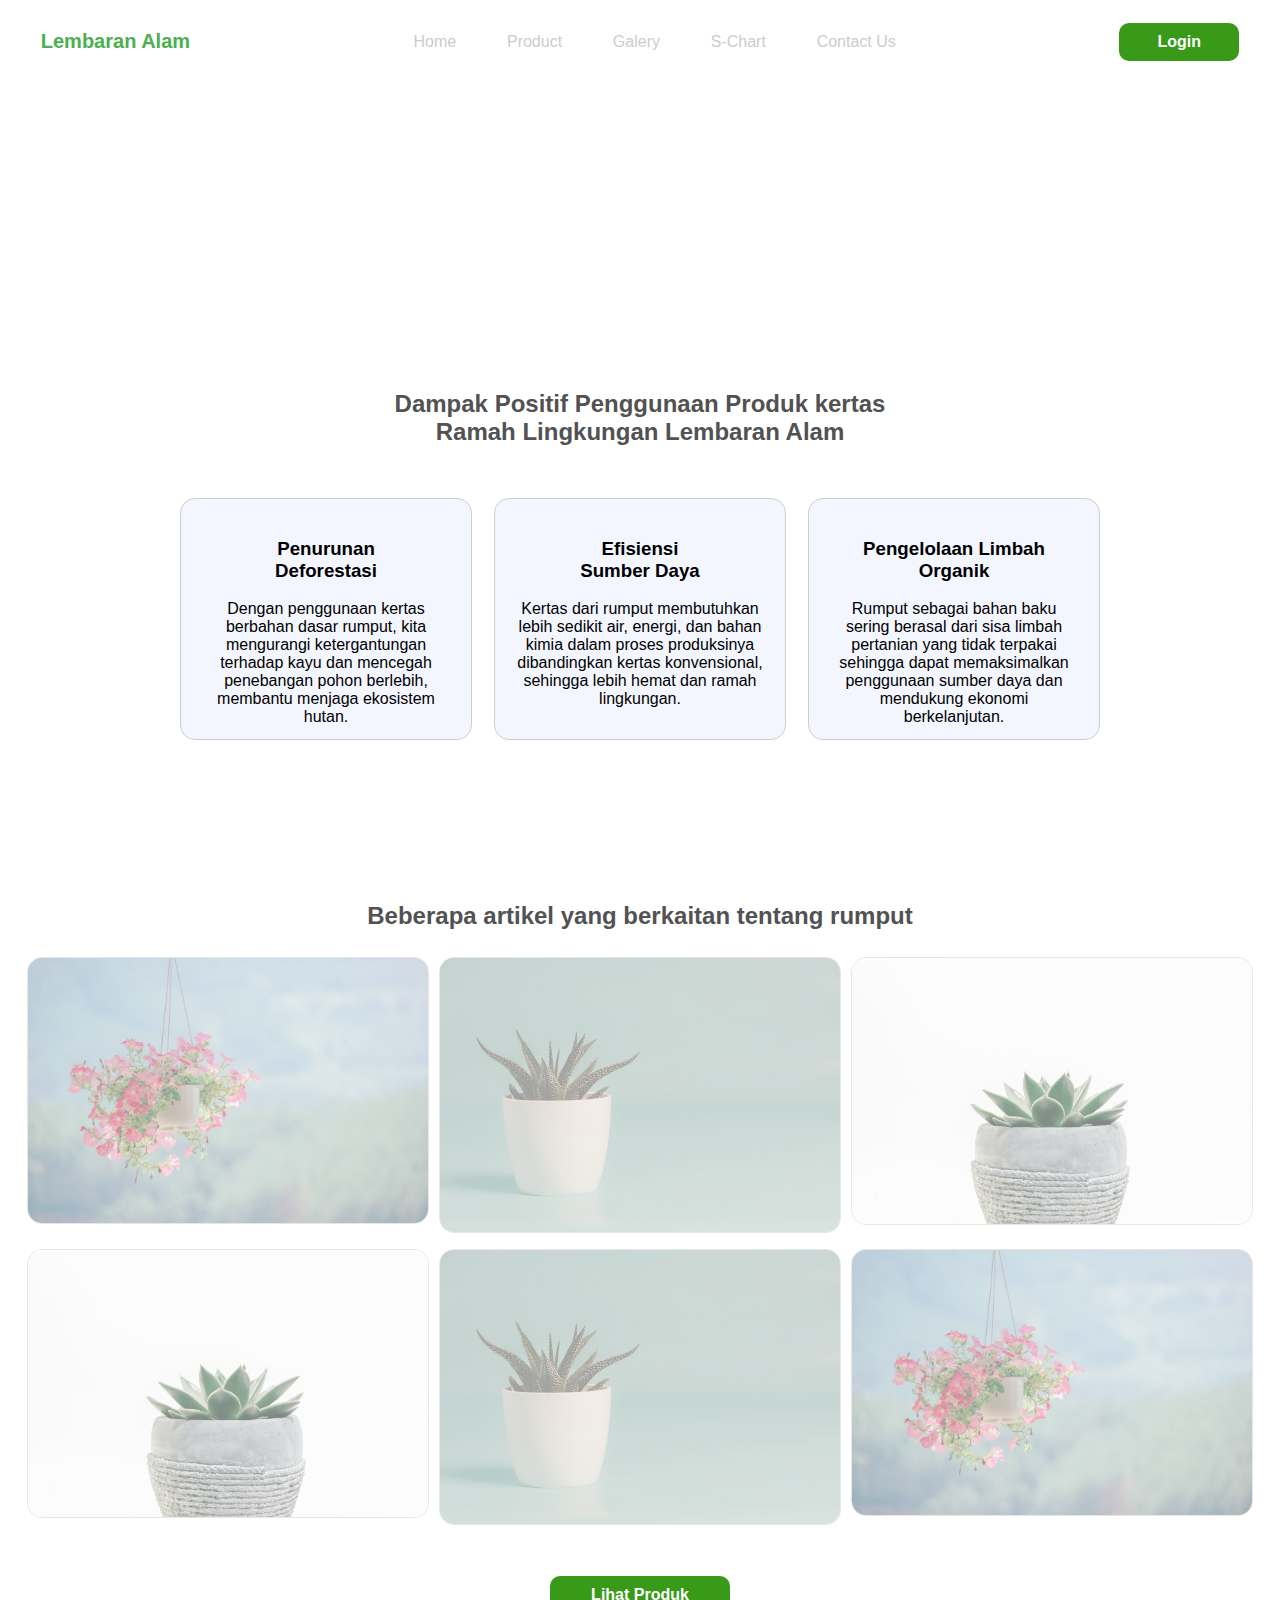
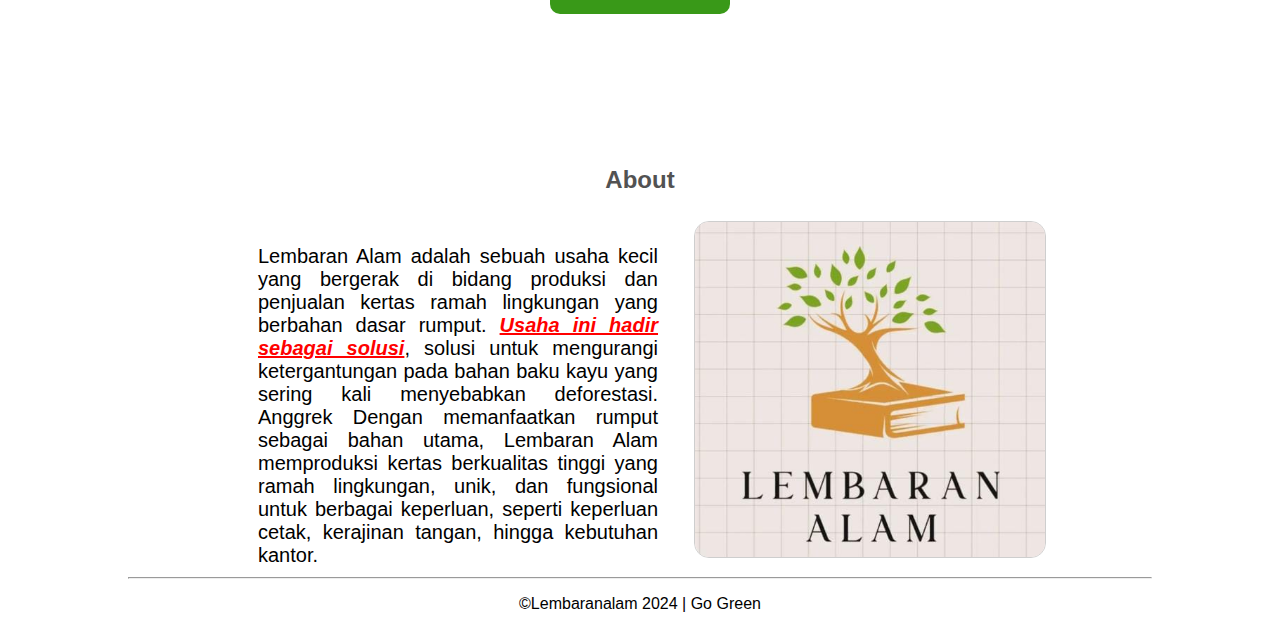
==== index.html @ abf785be "first commit" ====
<!DOCTYPE html>
<html lang="en">
  <head>
    <meta charset="UTF-8" />
    <meta name="viewport" content="width=1, initial-scale=1.0" />
    <link rel="stylesheet" href="styles/styles.css" />
    <title>Tugas 1</title>
  </head>

  <body>
    <table>
      <!-- hero section -->
      <section id="navigate">
        <div>
          <tr class="nav">
            <td><p>Lembaran Alam</p></td>
            <td>&nbsp;&nbsp;&nbsp;&nbsp;&nbsp;&nbsp;&nbsp;&nbsp;</td>
            <td>&nbsp;&nbsp;&nbsp;&nbsp;&nbsp;&nbsp;&nbsp;&nbsp;</td>
            <td><a href="index.html">Home</a></td>
            <td><a href="produk.html">Product</a></td>
            <td><a href="about">Galery</a></td>
            <td><a href="">S-Chart</a></td>
            <td><a href="">Contact Us</a></td>
            <td>&nbsp;&nbsp;&nbsp;&nbsp;&nbsp;&nbsp;&nbsp;&nbsp;</td>
            <td>&nbsp;&nbsp;&nbsp;&nbsp;&nbsp;&nbsp;&nbsp;&nbsp;</td>
            <td>
              <button class="btn-login" onclick="window.location.href='-';">
                Login
              </button>
            </td>
          </tr>

          <tr class="video-view">
            <td colspan="10">
              <div class="video-container">
                <video
                  class="video1"
                  autoplay
                  src="assets/video/video2.mp4"
                ></video>
              </div>
            </td>
          </tr>
        </div>
      </section>
      <!-- hero section -->

      <!-- info -->
      <section id="info">
        <tr class="title-info">
          <td>
            <h2>
              Dampak Positif Penggunaan Produk kertas <br />
              Ramah Lingkungan Lembaran Alam
            </h2>
          </td>
        </tr>

        <div>
          <tr class="card-info">
            <td class="card">
              <div class="container-card">
                <h3>Penurunan <br />Deforestasi</h3>
                <p>
                  Dengan penggunaan kertas berbahan dasar rumput, 
                  kita mengurangi ketergantungan terhadap kayu dan mencegah penebangan pohon berlebih, membantu menjaga ekosistem hutan.
                </p>
              </div>
            </td>
            <td class="card">
              <div class="container-card">
                <h3>Efisiensi <br />Sumber Daya</h3>
                <p>
                  Kertas dari rumput membutuhkan lebih sedikit air, energi, dan bahan kimia dalam proses produksinya dibandingkan kertas konvensional, sehingga lebih hemat dan ramah lingkungan.
                </p>
              </div>
            </td>
            <td class="card">
              <div class="container-card">
                <h3>Pengelolaan Limbah Organik</h3>
                <p>
                  Rumput sebagai bahan baku sering berasal dari sisa limbah pertanian yang tidak terpakai<br />sehingga dapat memaksimalkan penggunaan sumber daya dan mendukung ekonomi berkelanjutan.
                </p>
              </div>
            </td>
          </tr>
        </div>
      </section>
      <!-- info -->

      <!-- produck -->
      <section id="product">
        <tr class="title-produk">
          <td>
            <h2>Beberapa artikel yang berkaitan tentang rumput</h2>
          </td>
        </tr>

        <div>
          <tr class="photo-produk">
            <td class="line1">
              <div class="img-container1">
                <img
                  src="assets/images/pexels-minan1398-906150.jpg"
                  alt="foto1"
                />
              </div>
              <div class="img-container1">
                <img
                  src="assets/images/pexels-nietjuh-1445416.jpg"
                  alt="foto1"
                />
              </div>
              <div class="img-container1">
                <img
                  src="assets/images/pexels-scottwebb-1022922.jpg"
                  alt="foto1"
                />
              </div>
            </td>
            <td class="line2">
              <div class="img-container1">
                <img
                  src="assets/images/pexels-scottwebb-1022922.jpg"
                  alt="foto1"
                />
              </div>
              <div class="img-container1">
                <img
                  src="assets/images/pexels-nietjuh-1445416.jpg"
                  alt="foto1"
                />
              </div>
              <div class="img-container1">
                <img
                  src="assets/images/pexels-minan1398-906150.jpg"
                  alt="foto1"
                />
              </div>
            </td>
          </tr>
          <tr>
            <td>
              <button
                class="btn-lihat-produk"
                onclick="window.location.href='-';"
              >
                Lihat Produk
              </button>
            </td>
          </tr>
        </div>
      </section>
      <!-- produk -->

      <!-- about -->
      <section id="about">
        <tr class="title-about">
          <td>
            <h2>About</h2>
          </td>
        </tr>

        <tr class="about-section">
          <td class="container-about">
            Lembaran Alam adalah sebuah usaha kecil yang bergerak di bidang produksi dan penjualan kertas ramah lingkungan yang berbahan dasar rumput.
            <span class="note1">Usaha ini hadir sebagai solusi</span>, solusi untuk mengurangi ketergantungan pada bahan baku kayu yang sering kali menyebabkan deforestasi. 
            <a class="artikel" href="https://dlh.probolinggokab.go.id/anggrek/"
              >Anggrek</a
            >
            Dengan memanfaatkan rumput sebagai bahan utama, Lembaran Alam memproduksi kertas berkualitas tinggi yang ramah lingkungan, unik, dan fungsional untuk berbagai keperluan, seperti keperluan cetak, kerajinan tangan, hingga kebutuhan kantor.
          </td>
          <td class="line1">
            <div class="img-container-about">
              <img src="assets/images/logo lembaran.jpg" alt="foto1" />
            </div>
          </td>
        </tr>
      </section>
      <!-- about -->

      <!-- footer -->
      <section id="footer">
          <td colspan="2">
            <div class="bagian-bawah" align="center">
              <hr />
              <p class="copyrigth">&copy;Lembaranalam 2024 | Go Green</p>
            </div>
          </td>
        </tr>
      </section>
    </table>
  </body>
</html>
---- styles/styles.css ----
body {
  margin: 0 auto;
  font-family: "Gill Sans", "Gill Sans MT", Calibri, "Trebuchet MS", sans-serif;
}

table {
  text-align: center;
  width: 100%;
  /* background-color: black; */
  border-collapse: collapse;
}

/* hero */
.nav {
  display: flex;
  justify-content: space-evenly;
}

.nav td p {
  color: #4caf50;
  font-weight: 900;
  font-size: 20px;
}

.nav td {
  padding: 10px;
  display: flex;
  justify-content: center; /* Memusatkan elemen di tengah */
  align-items: center;
}

.nav a {
  text-decoration: none;
  color: rgb(204, 204, 204);
}

.nav a:hover {
  text-decoration: underline;
  color: #399918;
}

/* btn */
.btn-login {
  background-color: #399918;
  color: white;
  width: 120px;
  padding: 10px;
  font-weight: 600;
  text-align: center;
  font-size: 16px;
  cursor: pointer;
  border-radius: 10px;
  border: none;
}

.btn-login:hover {
  background-color: #88c273;
}

/* video */
.video-container {
  width: 100%;
  max-height: 550px;
  overflow: hidden;
  border-radius: 30px;
}

.video-container video {
  width: 100%;
  height: auto;
}
/* hero */

/* info */
.title-info h2 {
  margin-top: 150px;
  color: rgb(82, 82, 82);
}

/* card */
.container-card {
  background-color: #f4f6ff;
  border-radius: 15px;
  border: 1px solid #cecece;
  padding: 20px;
  margin: 10px;
  width: 250px;
  height: 200px;
}

.container-card:hover {
  background-color: #4caf50;
  color: white;
}

.card-info {
  margin-top: 20px;
  display: flex;
  justify-content: center;
}
/* info */

/* produk */
.title-produk h2 {
  margin-top: 150px;
  color: rgb(82, 82, 82);
}

.line1,
.line2 {
  display: flex;
  justify-content: center;
}

.img-container1 img {
  margin: 5px;
  width: 400px;
  height: auto;
  border: 1px solid #cecece;
  border-radius: 15px;
  opacity: 0.5;
}

.img-container1 img:hover {
  margin: 5px;
  width: 420px;
  height: auto;
  border-radius: 15px;
  opacity: 1;
}

.btn-lihat-produk {
  margin-top: 40px;
  background-color: #399918;
  color: white;
  width: 180px;
  padding: 10px;
  font-weight: 600;
  text-align: center;
  font-size: 16px;
  cursor: pointer;
  border-radius: 10px;
  border: none;
}

.btn-lihat-produk:hover {
  background-color: #88c273;
}
/* produk */

/* about */
.title-about h2 {
  margin-top: 150px;
  color: rgb(82, 82, 82);
}

.about-section {
  display: flex;
  justify-content: center;
}

.container-about {
  padding: 20px;
  font-size: 20px;
  margin: 10px;
  width: 400px;
  height: 220px;
  text-align: justify;
}

.img-container-about img {
  margin: 5px;
  width: 350px;
  height: auto;
  border: 1px solid #cecece;
  border-radius: 15px;
}

.img-container-about img:hover {
  margin: 5px;
  width: 610px;
  height: auto;
  border: 1px solid #cecece;
  border-radius: 15px;
}

.note1 {
  color: red;
  font-weight: bold;
  font-style: italic;
  text-decoration: underline;
}

.artikel {
  color: black;
  text-decoration: none;
}

.artikel:hover {
  color: #4caf50;
  text-decoration: underline;
}
/* about */

/* footer */
.bagian-footer {
  display: flex;
  justify-content: center;
}

.bagian-bawah hr {
  width: 80%;
}
/* footer */
.img-container3 {
  margin-right: 20px; /* Jarak antara foto */
}

.img-container3 img {
  width: 400px; /* Ukuran awal foto */
  height: 400px; /* Ukuran awal foto */
  object-fit: cover; /* Gambar tidak terdistorsi */
  border: 1px solid #cecece; /* Border seperti di .img-container1 */
  border-radius: 15px; /* Border radius seperti di .img-container1 */
  opacity: 0.5; /* Opacity awal seperti di .img-container1 */
  transition: all 0.3s ease; /* Transisi halus untuk efek hover */
}

.img-container3 img:hover {
  width: 500px; /* Ukuran membesar saat dihover */
  height: 500px; /* Ukuran membesar saat dihover */
  opacity: 1; /* Opacity penuh saat dihover */
  border: 1px solid #cecece; /* Border tetap konsisten */
  border-radius: 15px; /* Border radius tetap konsisten */
}
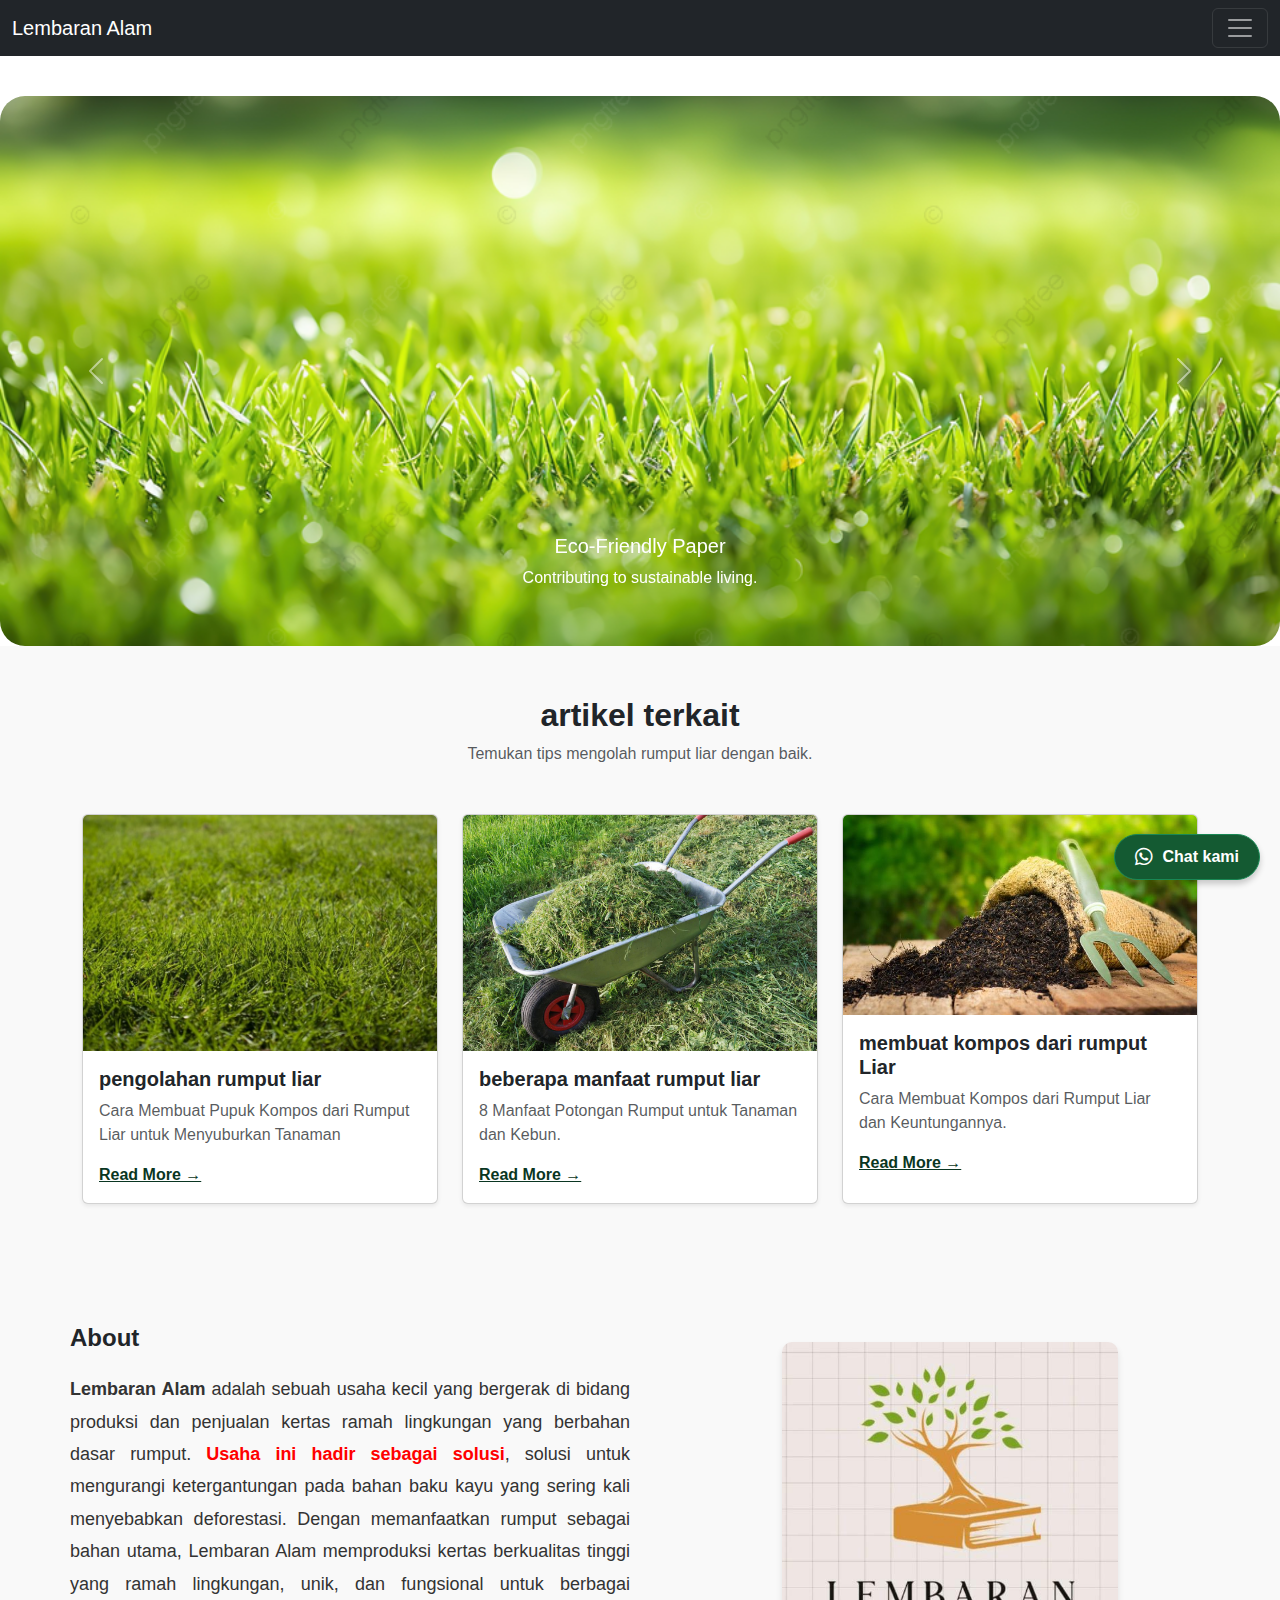
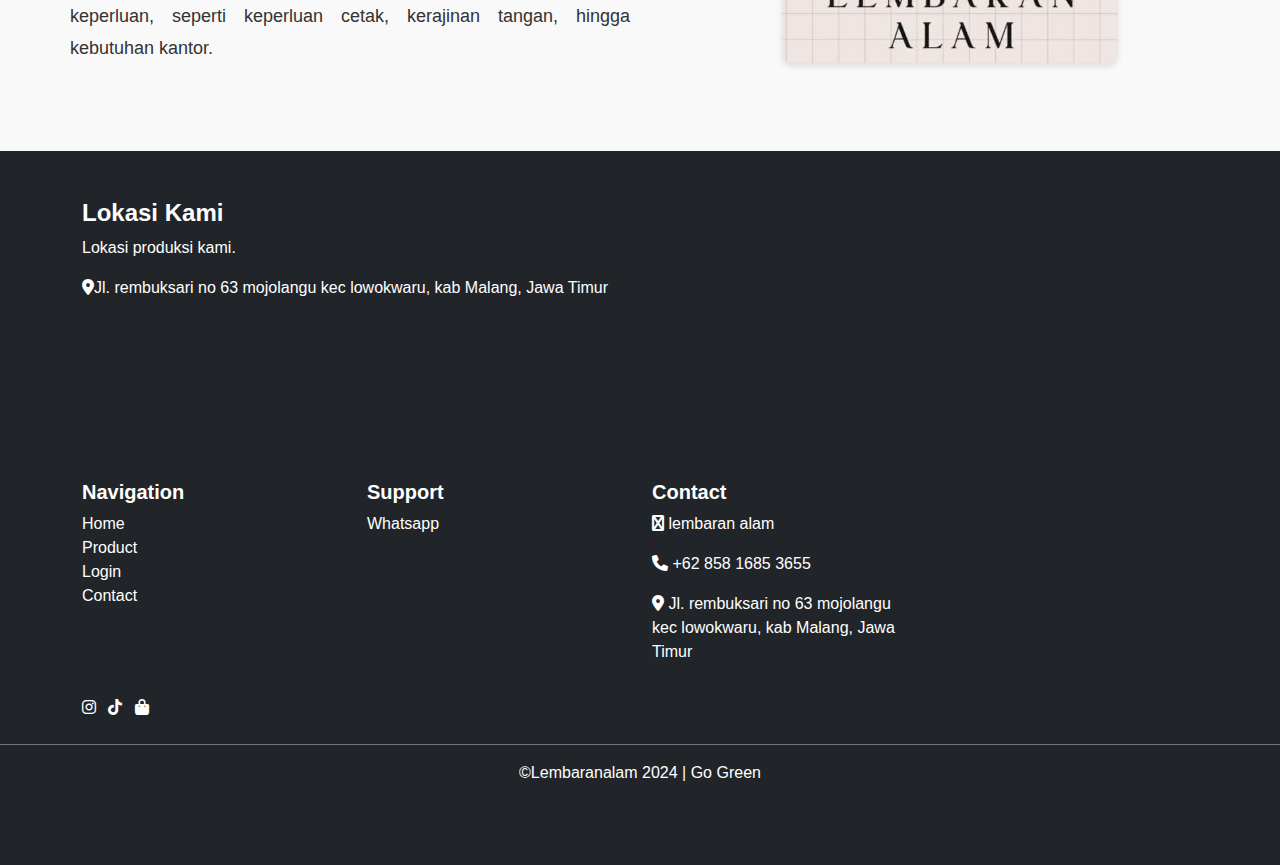
==== commit bf4dca9a: "menambahkan pada bagian artikel" ====
--- a/index.html
+++ b/index.html
@@ -2,193 +2,366 @@
 <html lang="en">
   <head>
     <meta charset="UTF-8" />
-    <meta name="viewport" content="width=1, initial-scale=1.0" />
-    <link rel="stylesheet" href="styles/styles.css" />
-    <title>Tugas 1</title>
+    <meta name="viewport" content="width=device-width, initial-scale=1.0" />
+    <title>Lembaran Alam</title>
+    <!-- Bootstrap CSS -->
+    <link rel="stylesheet" href="https://cdn.jsdelivr.net/npm/bootstrap@5.3.0-alpha1/dist/css/bootstrap.min.css" />
+    <!-- FontAwesome -->
+    <link rel="stylesheet" href="https://cdnjs.cloudflare.com/ajax/libs/font-awesome/6.0.0-beta3/css/all.min.css" />
+    <style>
+      body {
+        font-family: "Gill Sans", "Gill Sans MT", Calibri, "Trebuchet MS", sans-serif;
+      }
+
+      .carousel-inner img {
+        max-height: 550px;
+        object-fit: cover;
+        border-radius: 25px;
+      }
+
+      .info-card:hover {
+        background-color: #4caf50;
+        color: white;
+        transition: 0.3s;
+      }
+
+      .btn-lihat-produk {
+        background-color: #399918;
+        color: white;
+        font-weight: 600;
+        border-radius: 10px;
+      }
+
+      .btn-lihat-produk:hover {
+        background-color: #88c273;
+      }
+
+      .footer {
+        background-color: var(--bs-success-emphasis-bg); /* Hijau tema utama */
+        color: var(--bs-success-emphasis); /* Warna hijau terang untuk teks */
+        font-size: 14px;
+      }
+
+      .footer h5,
+      .footer h4 {
+        color: var(--bs-success-emphasis); /* Heading menggunakan warna hijau terang */
+        font-weight: bold;
+      }
+
+      .footer p,
+      .footer a {
+        color: var(--bs-success); /* Teks dan link hijau default */
+      }
+
+      .footer a:hover {
+        color: var(--bs-success-emphasis); /* Warna hijau lebih terang saat hover */
+        text-decoration: underline;
+      }
+
+      .footer .btn-success {
+        background-color: var(--bs-success); /* Tombol hijau default */
+        border: none;
+        color: #ffffff; /* Teks tombol putih */
+      }
+
+      .footer .btn-success:hover {
+        background-color: var(--bs-success-emphasis); /* Warna hijau lebih terang saat hover */
+      }
+
+      .footer .border-secondary {
+        border-color: var(--bs-success); /* Garis pemisah hijau */
+      }
+
+      .footer .fab,
+      .footer .fas {
+        color: var(--bs-success); /* Ikon hijau */
+      }
+
+      .footer .fab:hover,
+      .footer .fas:hover {
+        color: var(--bs-success-emphasis); /* Ikon berubah lebih terang saat hover */
+      }
+
+
+
+
+      .img-container3 img {
+        width: 400px;
+        height: 400px;
+        object-fit: cover;
+        border: 1px solid #cecece;
+        border-radius: 15px;
+        opacity: 0.5;
+        transition: all 0.3s ease;
+      }
+
+      .img-container3 img:hover {
+        width: 500px; /* Ukuran membesar saat dihover */
+        height: 500px; /* Ukuran membesar saat dihover */
+        opacity: 1; /* Opacity penuh saat dihover */
+        border: 1px solid #cecece; /* Border tetap konsisten */
+        border-radius: 15px; /* Border radius tetap konsisten */
+      } 
+
+      .hover-card {
+        transition: transform 0.3s, box-shadow 0.3s;
+      }
+
+      .hover-card:hover {
+        transform: translateY(-10px);
+        box-shadow: 0 10px 20px rgba(0, 0, 0, 0.2);
+      }
+      .floating-button {
+        position: fixed;
+        bottom: 20px; /* Jarak dari bawah */
+        right: 20px; /* Jarak dari kanan */
+        z-index: 1000; /* Supaya berada di atas elemen lainnya */
+        box-shadow: 0 4px 6px rgba(0, 0, 0, 0.2); /* Bayangan */
+        border-radius: 50px; /* Membuat tombol lebih bulat */
+      }
+
+      .floating-button a {
+        display: flex;
+        align-items: center;
+        justify-content: center;
+        gap: 10px; /* Jarak ikon dengan teks */
+        background-color: #145a32; /* Warna hijau */
+        color: white; /* Teks putih */
+        font-weight: bold;
+        padding: 10px 20px; /* Spasi di dalam tombol */
+        text-decoration: none;
+        border-radius: 50px;
+      }
+
+      .floating-button a:hover {
+        background-color: #1e8449; /* Warna hijau lebih terang saat hover */
+        text-decoration: none;
+      }
+
+      .floating-button i {
+        font-size: 20px; /* Ukuran ikon */
+      }
+
+      @media (max-width: 768px) {
+      .about-us div {
+        flex: 100%;
+        text-align: center;
+      }
+
+      .about-us img {
+        max-width: 80%;
+      }
+    }
+
+
+    </style>
   </head>
-
   <body>
-    <table>
-      <!-- hero section -->
-      <section id="navigate">
-        <div>
-          <tr class="nav">
-            <td><p>Lembaran Alam</p></td>
-            <td>&nbsp;&nbsp;&nbsp;&nbsp;&nbsp;&nbsp;&nbsp;&nbsp;</td>
-            <td>&nbsp;&nbsp;&nbsp;&nbsp;&nbsp;&nbsp;&nbsp;&nbsp;</td>
-            <td><a href="index.html">Home</a></td>
-            <td><a href="produk.html">Product</a></td>
-            <td><a href="about">Galery</a></td>
-            <td><a href="">S-Chart</a></td>
-            <td><a href="">Contact Us</a></td>
-            <td>&nbsp;&nbsp;&nbsp;&nbsp;&nbsp;&nbsp;&nbsp;&nbsp;</td>
-            <td>&nbsp;&nbsp;&nbsp;&nbsp;&nbsp;&nbsp;&nbsp;&nbsp;</td>
-            <td>
-              <button class="btn-login" onclick="window.location.href='-';">
-                Login
-              </button>
-            </td>
-          </tr>
-
-          <tr class="video-view">
-            <td colspan="10">
-              <div class="video-container">
-                <video
-                  class="video1"
-                  autoplay
-                  src="assets/video/video2.mp4"
-                ></video>
+    <!-- Navbar -->
+    <nav class="navbar navbar-dark bg-dark fixed-top">
+      <div class="container-fluid">
+        <a class="navbar-brand" href="#">Lembaran Alam</a>
+        <button
+          class="navbar-toggler"
+          type="button"
+          data-bs-toggle="offcanvas"
+          data-bs-target="#offcanvasNavbar"
+          aria-controls="offcanvasNavbar"
+        >
+          <span class="navbar-toggler-icon"></span>
+        </button>
+        <div class="offcanvas offcanvas-end text-bg-dark" tabindex="-1" id="offcanvasNavbar">
+          <div class="offcanvas-header">
+            <h5 class="offcanvas-title">Menu</h5>
+            <button
+              type="button"
+              class="btn-close btn-close-white"
+              data-bs-dismiss="offcanvas"
+              aria-label="Close"
+            ></button>
+          </div>
+          <div class="offcanvas-body">
+            <ul class="navbar-nav justify-content-end flex-grow-1 pe-3">
+              <li class="nav-item"><a class="nav-link" href="index.html">home</a></li>
+              <li class="nav-item"><a class="nav-link" href="produk.html">Product</a></li>
+              <li class="nav-item"><a class="nav-link" href="registrasi.html">registrasi</a></li>
+              <li class="nav-item"><a class="nav-link" href="our team.html">our team</a></li>
+            </ul>
+          </div>
+        </div>
+      </div>
+    </nav>
+
+    <!-- Carousel Section -->
+    <section id="hero" class="mt-5 pt-5">
+      <div id="carouselExample" class="carousel slide" data-bs-ride="carousel">
+        <div class="carousel-inner">
+          <div class="carousel-item active">
+            <img src="assets/images/foto rumput 1.png" class="d-block w-100" alt="...">
+            <div class="carousel-caption d-none d-md-block">
+              <h5>Eco-Friendly Paper</h5>
+              <p>Contributing to sustainable living.</p>
+            </div>
+          </div>
+          <div class="carousel-item">
+            <img src="assets/images/foto rumput 2.jpg" class="d-block w-100" alt="...">
+            <div class="carousel-caption d-none d-md-block">
+              <h5>Innovative Production</h5>
+              <p>Using grass as a raw material.</p>
+            </div>
+          </div>
+          <div class="carousel-item">
+            <img src="assets/images/rumput 2.png" class="d-block w-100" alt="...">
+            <div class="carousel-caption d-none d-md-block">
+              <h5>Eco-Conscious Products</h5>
+              <p>Supporting a sustainable economy.</p>
+            </div>
+          </div>
+        </div>
+        <button class="carousel-control-prev" type="button" data-bs-target="#carouselExample" data-bs-slide="prev">
+          <span class="carousel-control-prev-icon" aria-hidden="true"></span>
+          <span class="visually-hidden">Previous</span>
+        </button>
+        <button class="carousel-control-next" type="button" data-bs-target="#carouselExample" data-bs-slide="next">
+          <span class="carousel-control-next-icon" aria-hidden="true"></span>
+          <span class="visually-hidden">Next</span>
+        </button>
+      </div>
+    </section>
+
+    <section id="blog" style="padding: 50px; background-color: #f9f9f9;">
+      <div class="container">
+        <div class="text-center mb-5">
+          <h2 class="fw-bold">artikel terkait</h2>
+          <p class="text-muted">Temukan tips mengolah rumput liar dengan baik.</p>
+        </div>
+        <div class="row row-cols-1 row-cols-md-3 g-4">
+          <!-- Artikel 1 -->
+          <div class="col">
+            <div class="card h-100 shadow-sm">
+              <img src="assets/images/artikel 1.jpg" class="card-img-top" alt="Tips Berkebun">
+              <div class="card-body">
+                <h5 class="card-title fw-bold">pengolahan rumput liar</h5>
+                <p class="card-text text-muted">Cara Membuat Pupuk Kompos dari Rumput Liar untuk Menyuburkan Tanaman</p>
+                <a href="https://www.kompas.com/homey/read/2021/07/18/173500176/cara-membuat-pupuk-kompos-dari-rumput-liar-untuk-menyuburkan-tanaman" class="text-success-emphasis fw-bold">Read More →</a>
               </div>
-            </td>
-          </tr>
-        </div>
-      </section>
-      <!-- hero section -->
-
-      <!-- info -->
-      <section id="info">
-        <tr class="title-info">
-          <td>
-            <h2>
-              Dampak Positif Penggunaan Produk kertas <br />
-              Ramah Lingkungan Lembaran Alam
-            </h2>
-          </td>
-        </tr>
-
-        <div>
-          <tr class="card-info">
-            <td class="card">
-              <div class="container-card">
-                <h3>Penurunan <br />Deforestasi</h3>
-                <p>
-                  Dengan penggunaan kertas berbahan dasar rumput, 
-                  kita mengurangi ketergantungan terhadap kayu dan mencegah penebangan pohon berlebih, membantu menjaga ekosistem hutan.
-                </p>
+            </div>
+          </div>
+          <!-- Artikel 2 -->
+          <div class="col">
+            <div class="card h-100 shadow-sm">
+              <img src="assets/images/artikel 2.jpg" class="card-img-top" alt="Manfaat Pupuk Organik">
+              <div class="card-body">
+                <h5 class="card-title fw-bold">beberapa manfaat rumput liar</h5>
+                <p class="card-text text-muted">8 Manfaat Potongan Rumput untuk Tanaman dan Kebun.</p>
+                <a href="https://www.kompas.com/homey/read/2022/07/18/082100876/jangan-dibuang-ini-8-manfaat-potongan-rumput-untuk-tanaman-dan-kebun" class="text-success-emphasis fw-bold">Read More →</a>
               </div>
-            </td>
-            <td class="card">
-              <div class="container-card">
-                <h3>Efisiensi <br />Sumber Daya</h3>
-                <p>
-                  Kertas dari rumput membutuhkan lebih sedikit air, energi, dan bahan kimia dalam proses produksinya dibandingkan kertas konvensional, sehingga lebih hemat dan ramah lingkungan.
-                </p>
+            </div>
+          </div>
+          <!-- Artikel 3 -->
+          <div class="col">
+            <div class="card h-100 shadow-sm">
+              <img src="assets/images/artikel 3.jpg" class="card-img-top" alt="Cara Merawat Tanaman">
+              <div class="card-body">
+                <h5 class="card-title fw-bold">membuat kompos dari rumput Liar</h5>
+                <p class="card-text text-muted">Cara Membuat Kompos dari Rumput Liar dan Keuntungannya.</p>
+                <a href="https://www.rumahmesin.com/cara-membuat-kompos-dari-rumput-liar/" class="text-success-emphasis fw-bold">Read More →</a>
               </div>
-            </td>
-            <td class="card">
-              <div class="container-card">
-                <h3>Pengelolaan Limbah Organik</h3>
-                <p>
-                  Rumput sebagai bahan baku sering berasal dari sisa limbah pertanian yang tidak terpakai<br />sehingga dapat memaksimalkan penggunaan sumber daya dan mendukung ekonomi berkelanjutan.
-                </p>
-              </div>
-            </td>
-          </tr>
-        </div>
-      </section>
-      <!-- info -->
-
-      <!-- produck -->
-      <section id="product">
-        <tr class="title-produk">
-          <td>
-            <h2>Beberapa artikel yang berkaitan tentang rumput</h2>
-          </td>
-        </tr>
-
-        <div>
-          <tr class="photo-produk">
-            <td class="line1">
-              <div class="img-container1">
-                <img
-                  src="assets/images/pexels-minan1398-906150.jpg"
-                  alt="foto1"
-                />
-              </div>
-              <div class="img-container1">
-                <img
-                  src="assets/images/pexels-nietjuh-1445416.jpg"
-                  alt="foto1"
-                />
-              </div>
-              <div class="img-container1">
-                <img
-                  src="assets/images/pexels-scottwebb-1022922.jpg"
-                  alt="foto1"
-                />
-              </div>
-            </td>
-            <td class="line2">
-              <div class="img-container1">
-                <img
-                  src="assets/images/pexels-scottwebb-1022922.jpg"
-                  alt="foto1"
-                />
-              </div>
-              <div class="img-container1">
-                <img
-                  src="assets/images/pexels-nietjuh-1445416.jpg"
-                  alt="foto1"
-                />
-              </div>
-              <div class="img-container1">
-                <img
-                  src="assets/images/pexels-minan1398-906150.jpg"
-                  alt="foto1"
-                />
-              </div>
-            </td>
-          </tr>
-          <tr>
-            <td>
-              <button
-                class="btn-lihat-produk"
-                onclick="window.location.href='-';"
-              >
-                Lihat Produk
-              </button>
-            </td>
-          </tr>
-        </div>
-      </section>
-      <!-- produk -->
-
-      <!-- about -->
-      <section id="about">
-        <tr class="title-about">
-          <td>
-            <h2>About</h2>
-          </td>
-        </tr>
-
-        <tr class="about-section">
-          <td class="container-about">
-            Lembaran Alam adalah sebuah usaha kecil yang bergerak di bidang produksi dan penjualan kertas ramah lingkungan yang berbahan dasar rumput.
-            <span class="note1">Usaha ini hadir sebagai solusi</span>, solusi untuk mengurangi ketergantungan pada bahan baku kayu yang sering kali menyebabkan deforestasi. 
-            <a class="artikel" href="https://dlh.probolinggokab.go.id/anggrek/"
-              >Anggrek</a
-            >
+            </div>
+          </div>
+        </div>
+      </div>
+    </section>
+    
+
+    <section id="about-us" style="padding: 50px; background-color: #f9f9f9;">
+      <div style="display: flex; align-items: center; justify-content: center; flex-wrap: wrap; gap: 20px;">
+        <!-- Deskripsi About Us -->
+        <div style="flex: 1; min-width: 30px; padding: 20px;">
+          <h2 style="font-size: 24px; font-weight: bold; margin-bottom: 20px;">About</h2>
+          <p style="text-align: justify; font-size: 18px; line-height: 1.8; color: #333;">
+            <strong>Lembaran Alam</strong> adalah sebuah usaha kecil yang bergerak di bidang produksi dan penjualan kertas ramah lingkungan yang berbahan dasar rumput. 
+            <span style="color: red; font-weight: bold;">Usaha ini hadir sebagai solusi</span>, solusi untuk mengurangi ketergantungan pada bahan baku kayu yang sering kali menyebabkan deforestasi.
             Dengan memanfaatkan rumput sebagai bahan utama, Lembaran Alam memproduksi kertas berkualitas tinggi yang ramah lingkungan, unik, dan fungsional untuk berbagai keperluan, seperti keperluan cetak, kerajinan tangan, hingga kebutuhan kantor.
-          </td>
-          <td class="line1">
-            <div class="img-container-about">
-              <img src="assets/images/logo lembaran.jpg" alt="foto1" />
-            </div>
-          </td>
-        </tr>
-      </section>
-      <!-- about -->
-
-      <!-- footer -->
-      <section id="footer">
-          <td colspan="2">
-            <div class="bagian-bawah" align="center">
-              <hr />
-              <p class="copyrigth">&copy;Lembaranalam 2024 | Go Green</p>
-            </div>
-          </td>
-        </tr>
-      </section>
-    </table>
+          </p>
+        </div>
+        <!-- Gambar atau Logo -->
+        <div style="flex: 1; min-width: 300px; text-align: center;">
+          <img src="assets/images/logo lembaran.jpg" alt="Lembaran Alam Logo" style="max-width: 60%; border-radius: 10px; box-shadow: 0 4px 6px rgba(0, 0, 0, 0.1);">
+        </div>
+      </div>
+    </section>
+    
+    
+    
+
+    <section id="footer" class="bg-dark text-white py-5">
+      <div class="container">
+        <!-- Lokasi Kami -->
+        <div class="row mb-4">
+          <div class="col-md-6">
+            <h4 class="fw-bold">Lokasi Kami</h4>
+            <p>Lokasi produksi kami.</p>
+            <p>
+              <i class="fas fa-map-marker-alt"></i>Jl. rembuksari no 63 mojolangu kec lowokwaru, kab Malang, Jawa Timur
+            </p>
+          </div>
+          <div class="col-md-6">
+            <iframe
+              src="https://www.google.com/maps/embed?pb=!1m18!1m12!1m3!1d3951.5798308447693!2d112.62501537588827!3d-7.93887387907263!2m3!1f0!2f0!3f0!3m2!1i1024!2i768!4f13.1!3m3!1m2!1s0x2dd629e71e40304b%3A0x53d92b3243e471bf!2sJl.%20Rembuksari%20No.63%2C%20Mojolangu%2C%20Kec.%20Lowokwaru%2C%20Kota%20Malang%2C%20Jawa%20Timur%2065142!5e0!3m2!1sid!2sid!4v1737489129112!5m2!1sid!2sid" 
+              width="100%"
+              height="250"
+              style="border:0;"
+              allowfullscreen=""
+              loading="lazy"
+            ></iframe>
+          </div>
+        </div>
+    
+        <!-- Footer Links -->
+        <div class="row">
+          <div class="col-md-3">
+            <h5 class="fw-bold">Navigation</h5>
+            <ul class="list-unstyled">
+              <li><a href="#" class="text-white text-decoration-none">Home</a></li>
+              <li><a href="#" class="text-white text-decoration-none">Product</a></li>
+              <li><a href="#" class="text-white text-decoration-none">Login</a></li>
+              <li><a href="#" class="text-white text-decoration-none">Contact</a></li>
+            </ul>
+          </div>
+          <div class="col-md-3">
+            <h5 class="fw-bold">Support</h5>
+            <p><a href="#" class="text-white text-decoration-none">Whatsapp</a></p>
+          </div>
+          <div class="col-md-3">
+            <h5 class="fw-bold">Contact</h5>
+            <p><i class="fas fa-instagram"></i> lembaran alam</p>
+            <p><i class="fas fa-phone"></i> +62 858 1685 3655</p>
+            <p><i class="fas fa-map-marker-alt"></i> Jl. rembuksari no 63 mojolangu kec lowokwaru, kab Malang, Jawa Timur</p>
+          </div>
+            <div class="mt-3">
+              <a href="#" class="text-white me-2"><i class="fab fa-instagram"></i></a>
+              <a href="#" class="text-white me-2"><i class="fab fa-tiktok"></i></a>
+              <a href="#" class="text-white"><i class="fas fa-shopping-bag"></i></a>
+            </div>
+          </div>
+        </div>
+      </div>
+    
+      <!-- Footer Bottom -->
+      <div class="text-center py-3 mt-4 border-top border-secondary">
+       <p class="copyrigth">&copy;Lembaranalam 2024 | Go Green</p>
+      </div>
+    </section>
+    
+
+
+    <!-- Bootstrap JS -->
+    <div class="floating-button">
+      <a href="https://wa.me/your-phone-number" target="_blank" class="btn btn-success">
+        <i class="fab fa-whatsapp"></i> Chat kami
+      </a>
+    </div>
+    <script src="https://cdn.jsdelivr.net/npm/bootstrap@5.3.0-alpha1/dist/js/bootstrap.bundle.min.js"></script>
   </body>
 </html>
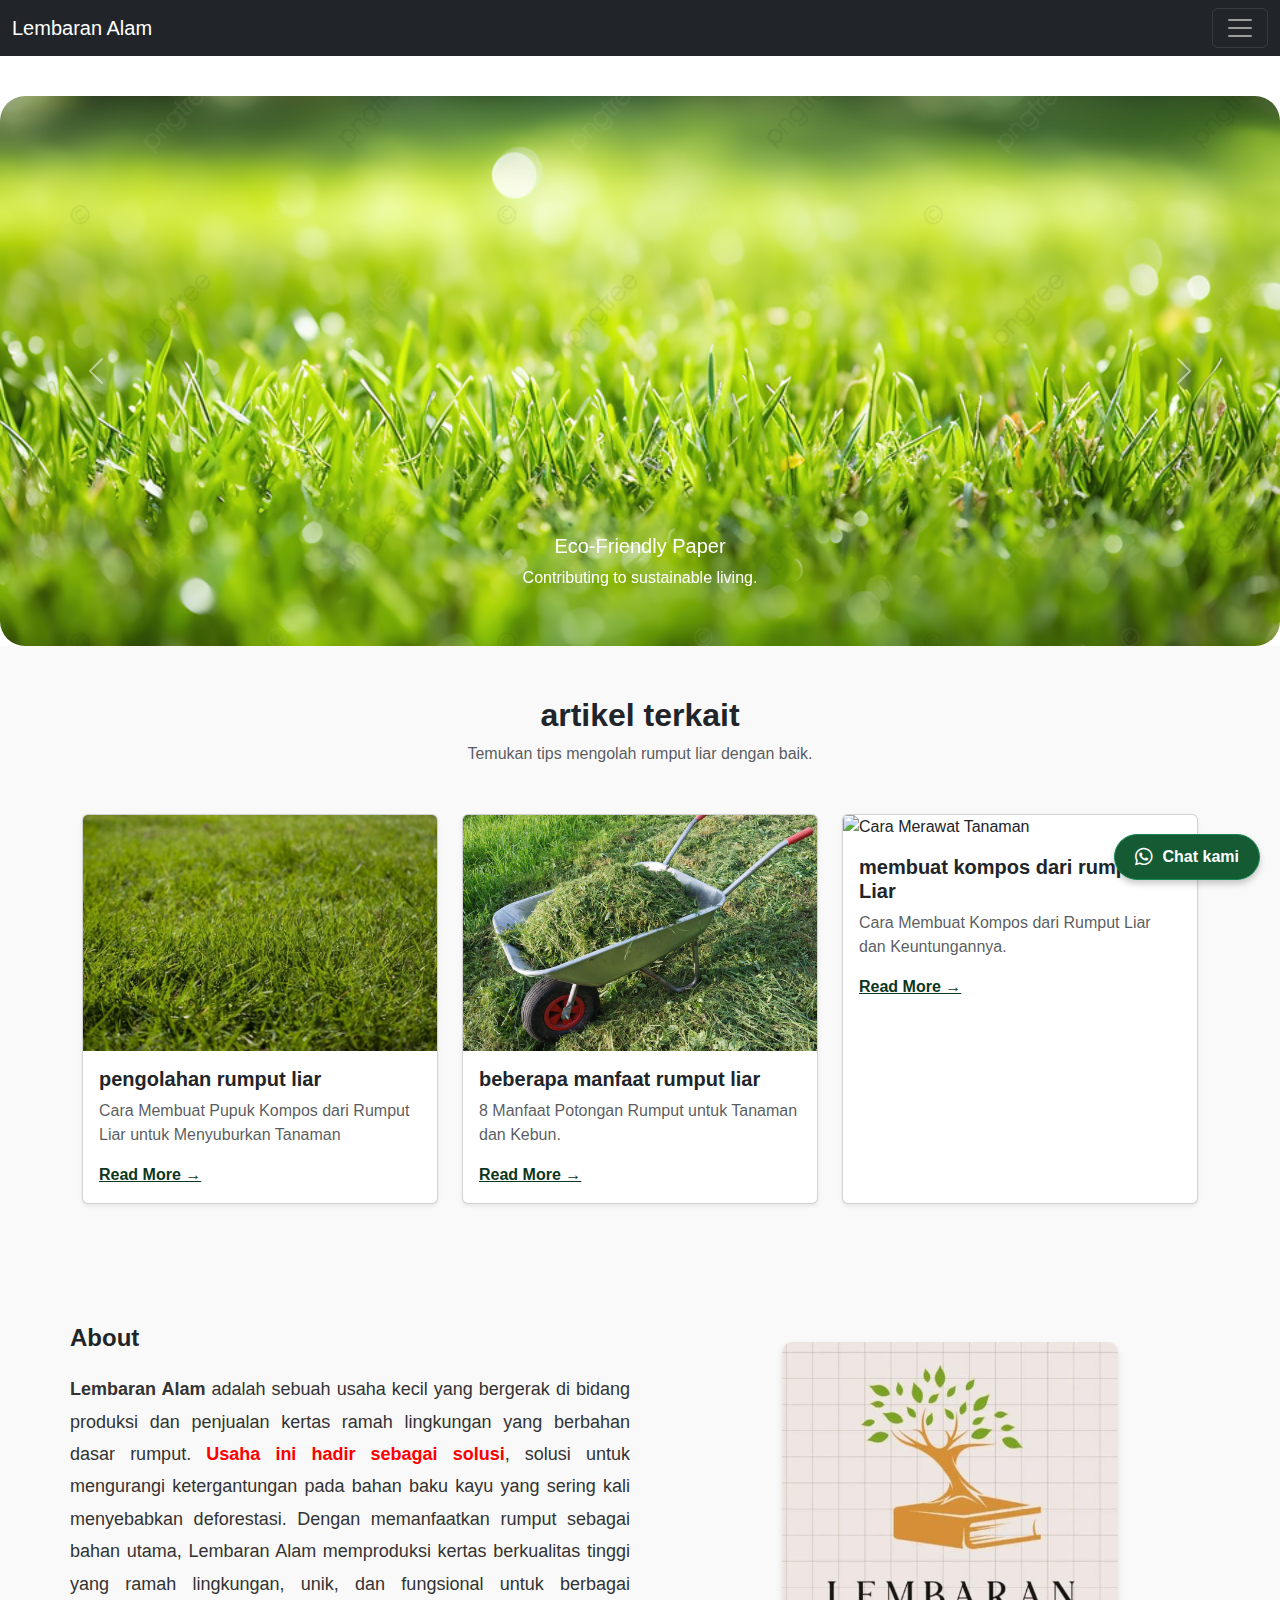
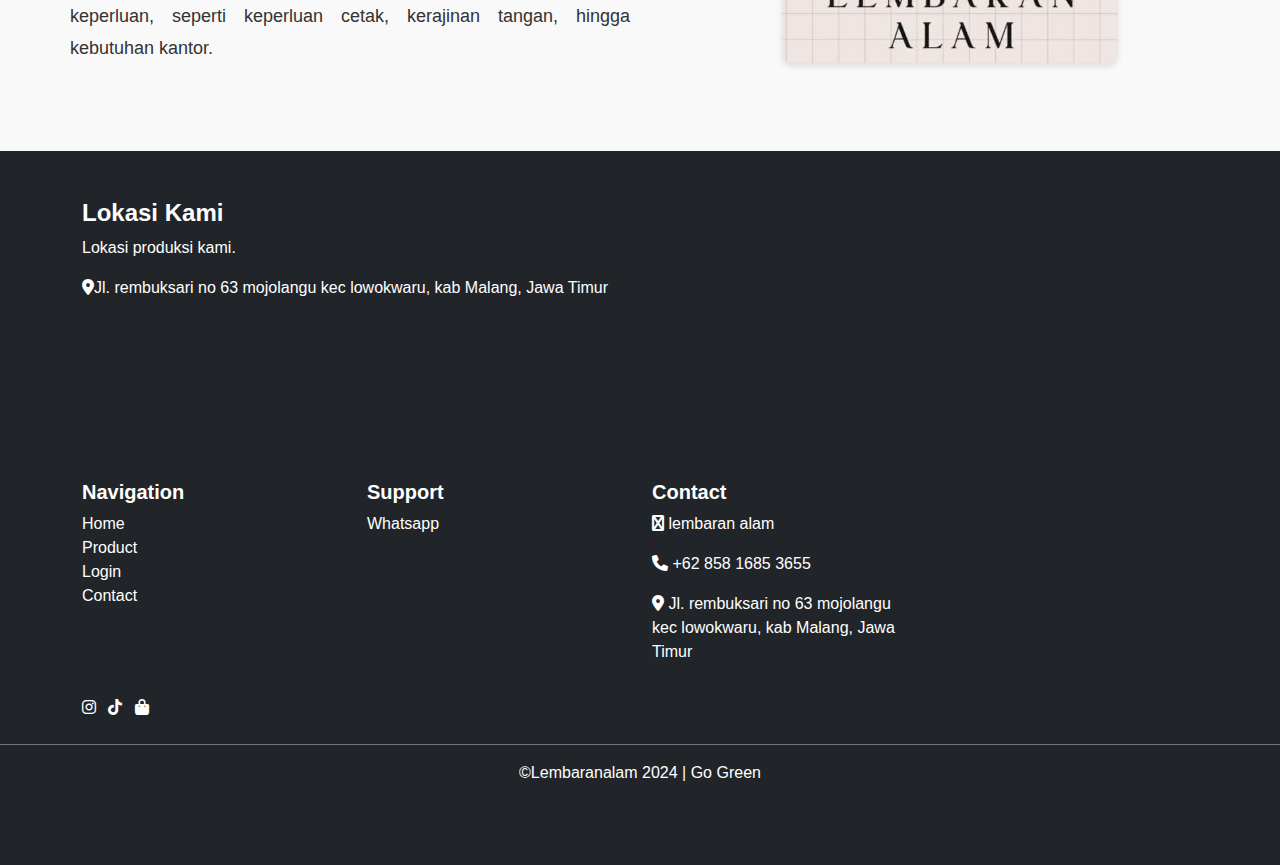
==== commit 30ceca57: ".." ====
--- a/index.html
+++ b/index.html
@@ -261,7 +261,7 @@
           <!-- Artikel 3 -->
           <div class="col">
             <div class="card h-100 shadow-sm">
-              <img src="assets/images/artikel 3.jpg" class="card-img-top" alt="Cara Merawat Tanaman">
+              <img src="" class="card-img-top" alt="Cara Merawat Tanaman">
               <div class="card-body">
                 <h5 class="card-title fw-bold">membuat kompos dari rumput Liar</h5>
                 <p class="card-text text-muted">Cara Membuat Kompos dari Rumput Liar dan Keuntungannya.</p>
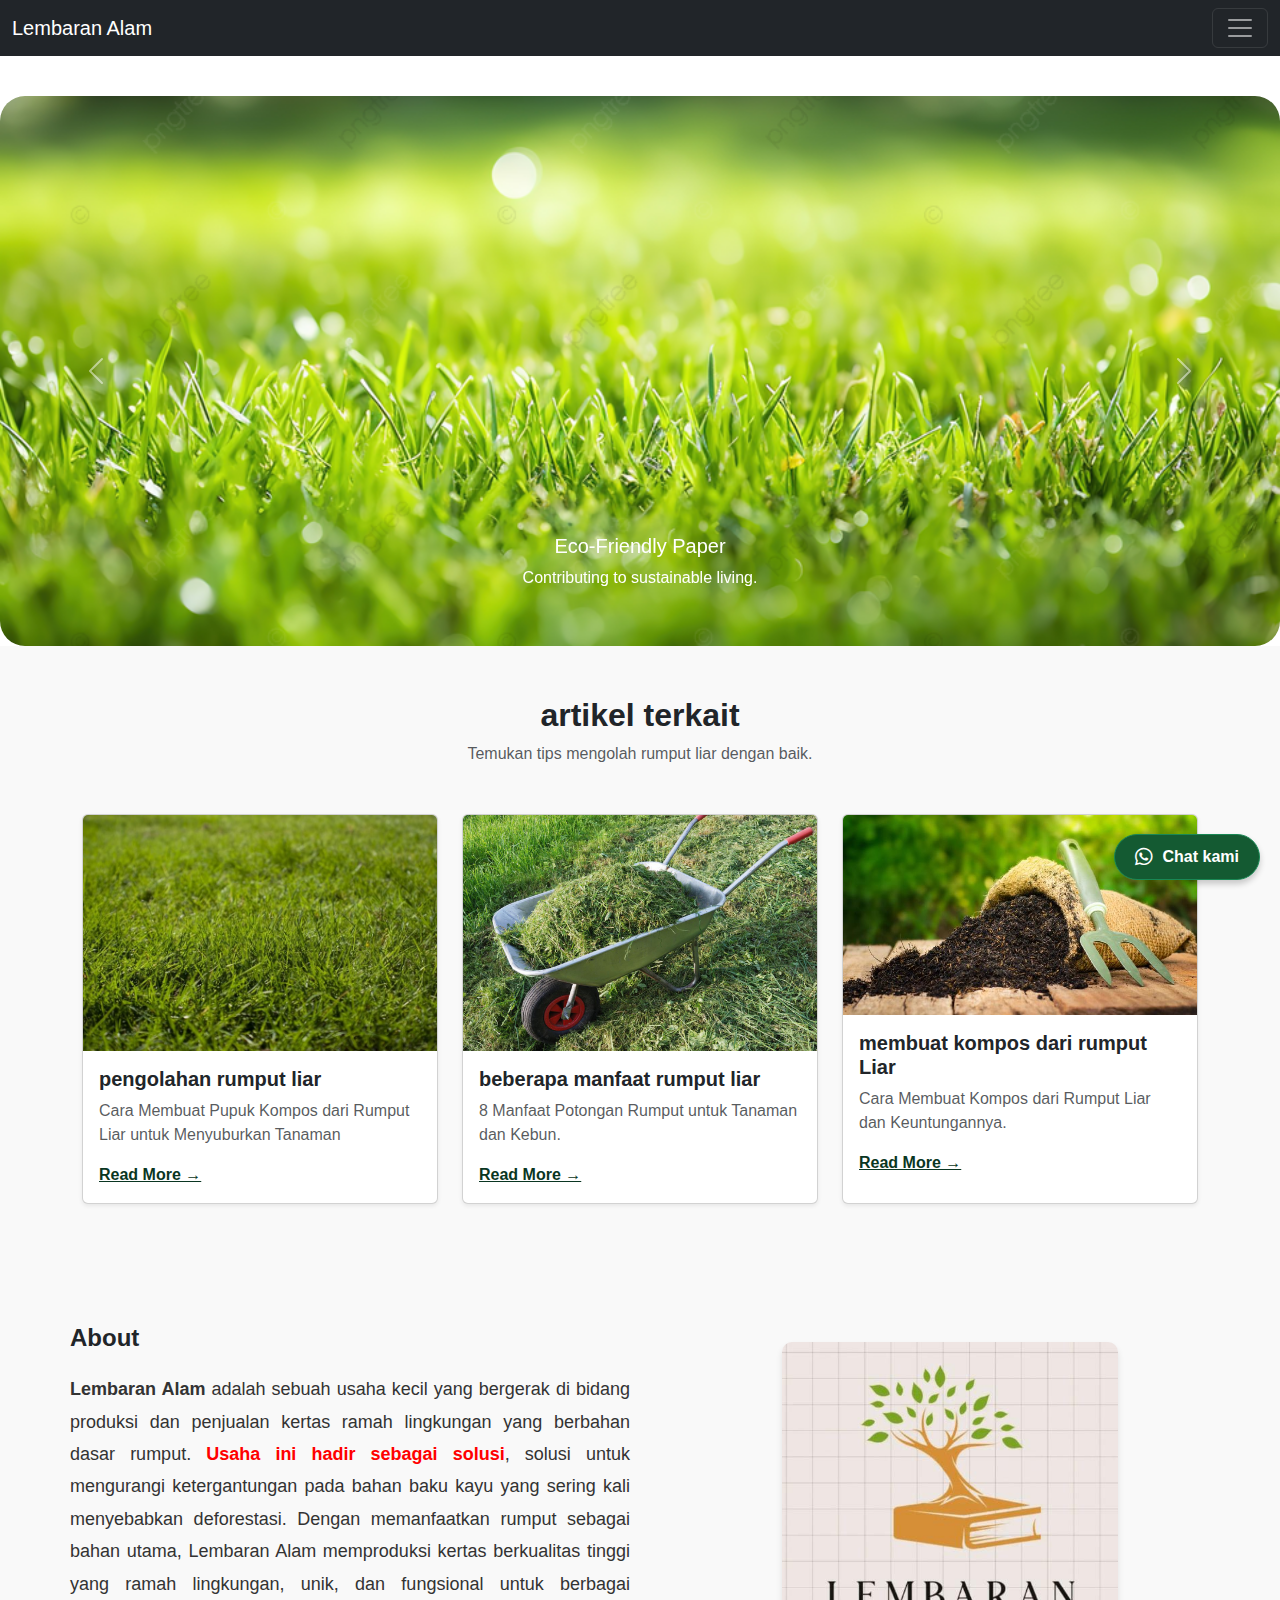
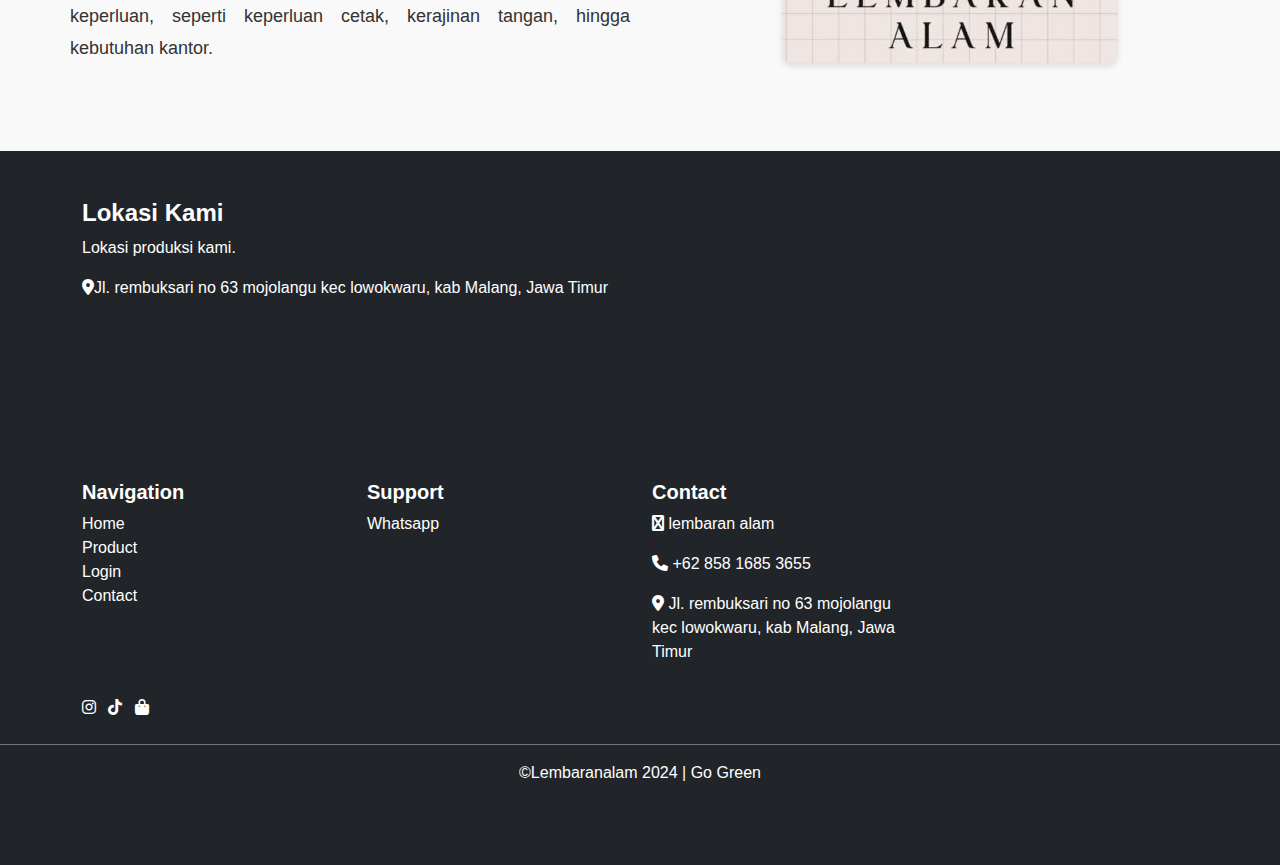
==== commit 03cb393c: "mengubah bagian artikel" ====
--- a/index.html
+++ b/index.html
@@ -261,7 +261,7 @@
           <!-- Artikel 3 -->
           <div class="col">
             <div class="card h-100 shadow-sm">
-              <img src="" class="card-img-top" alt="Cara Merawat Tanaman">
+              <img src="assets/images/artikel 3.jpg" class="card-img-top" alt="Cara Merawat Tanaman">
               <div class="card-body">
                 <h5 class="card-title fw-bold">membuat kompos dari rumput Liar</h5>
                 <p class="card-text text-muted">Cara Membuat Kompos dari Rumput Liar dan Keuntungannya.</p>
